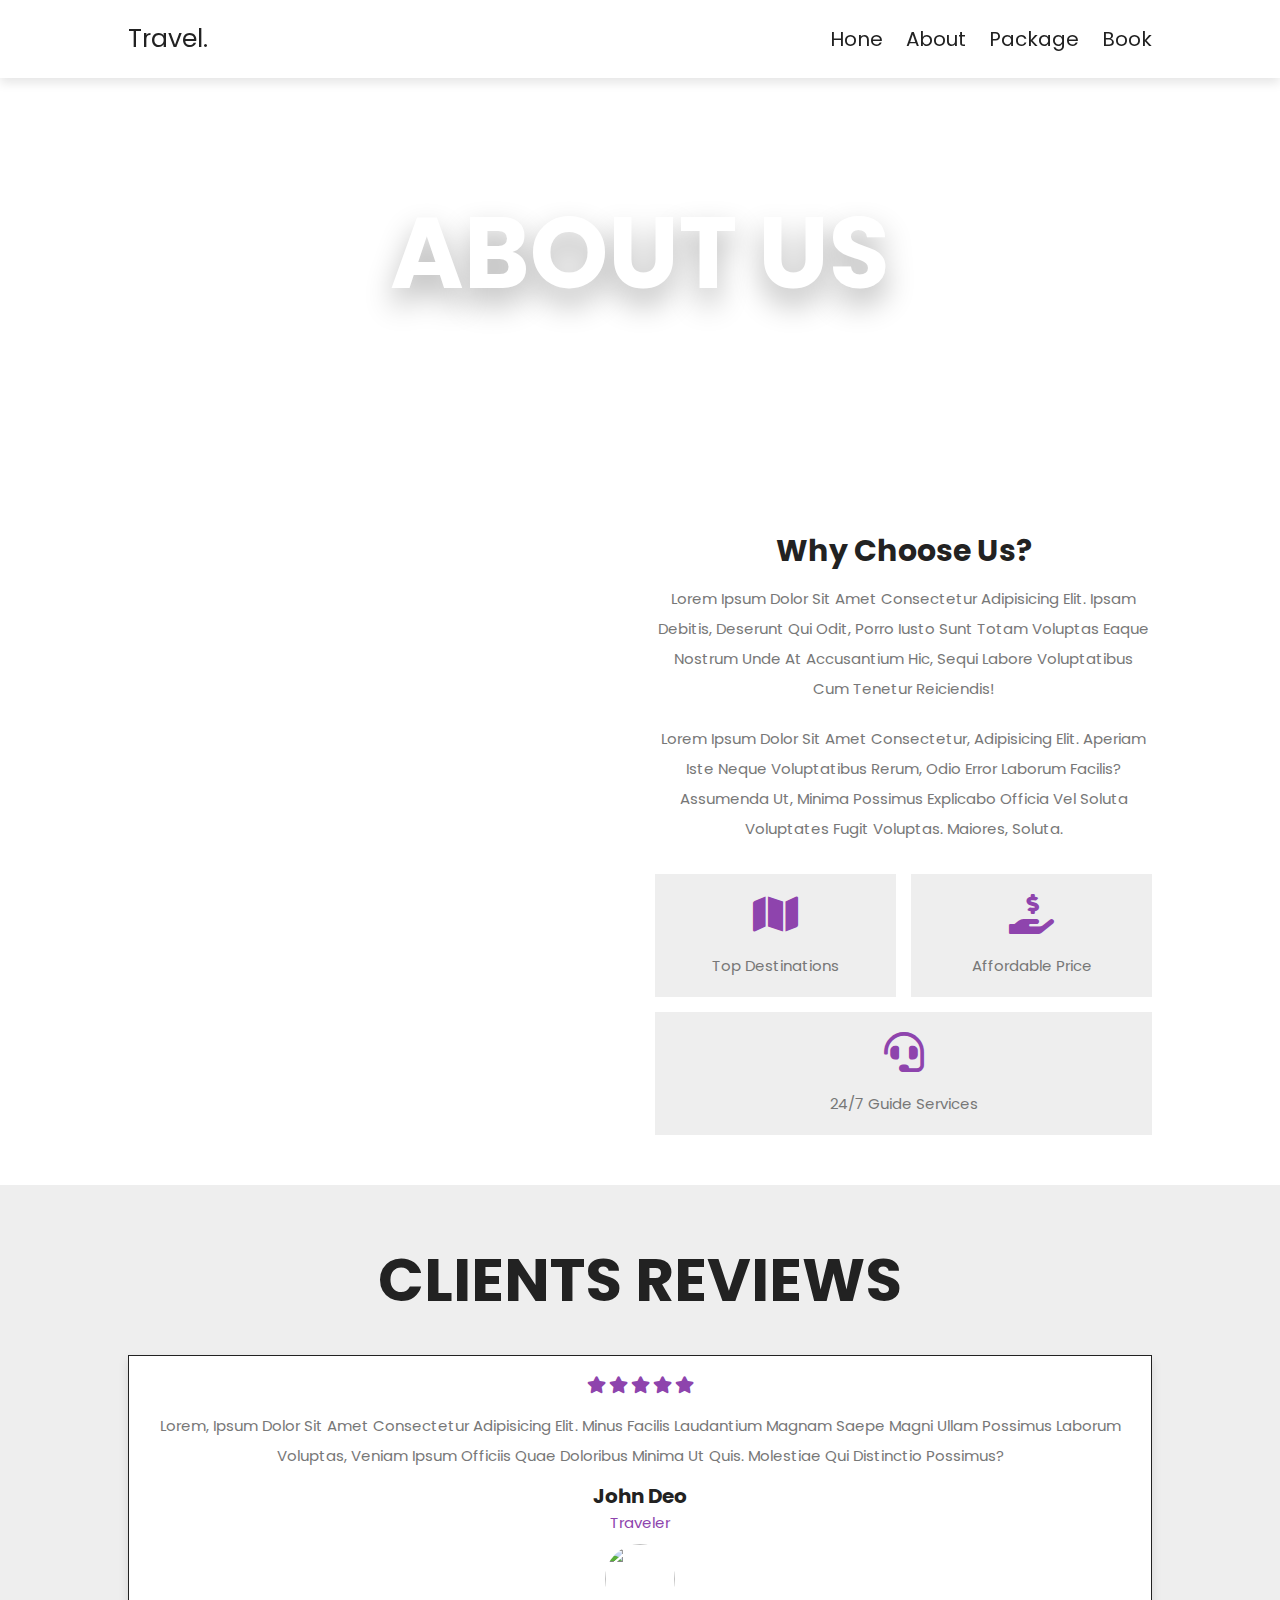
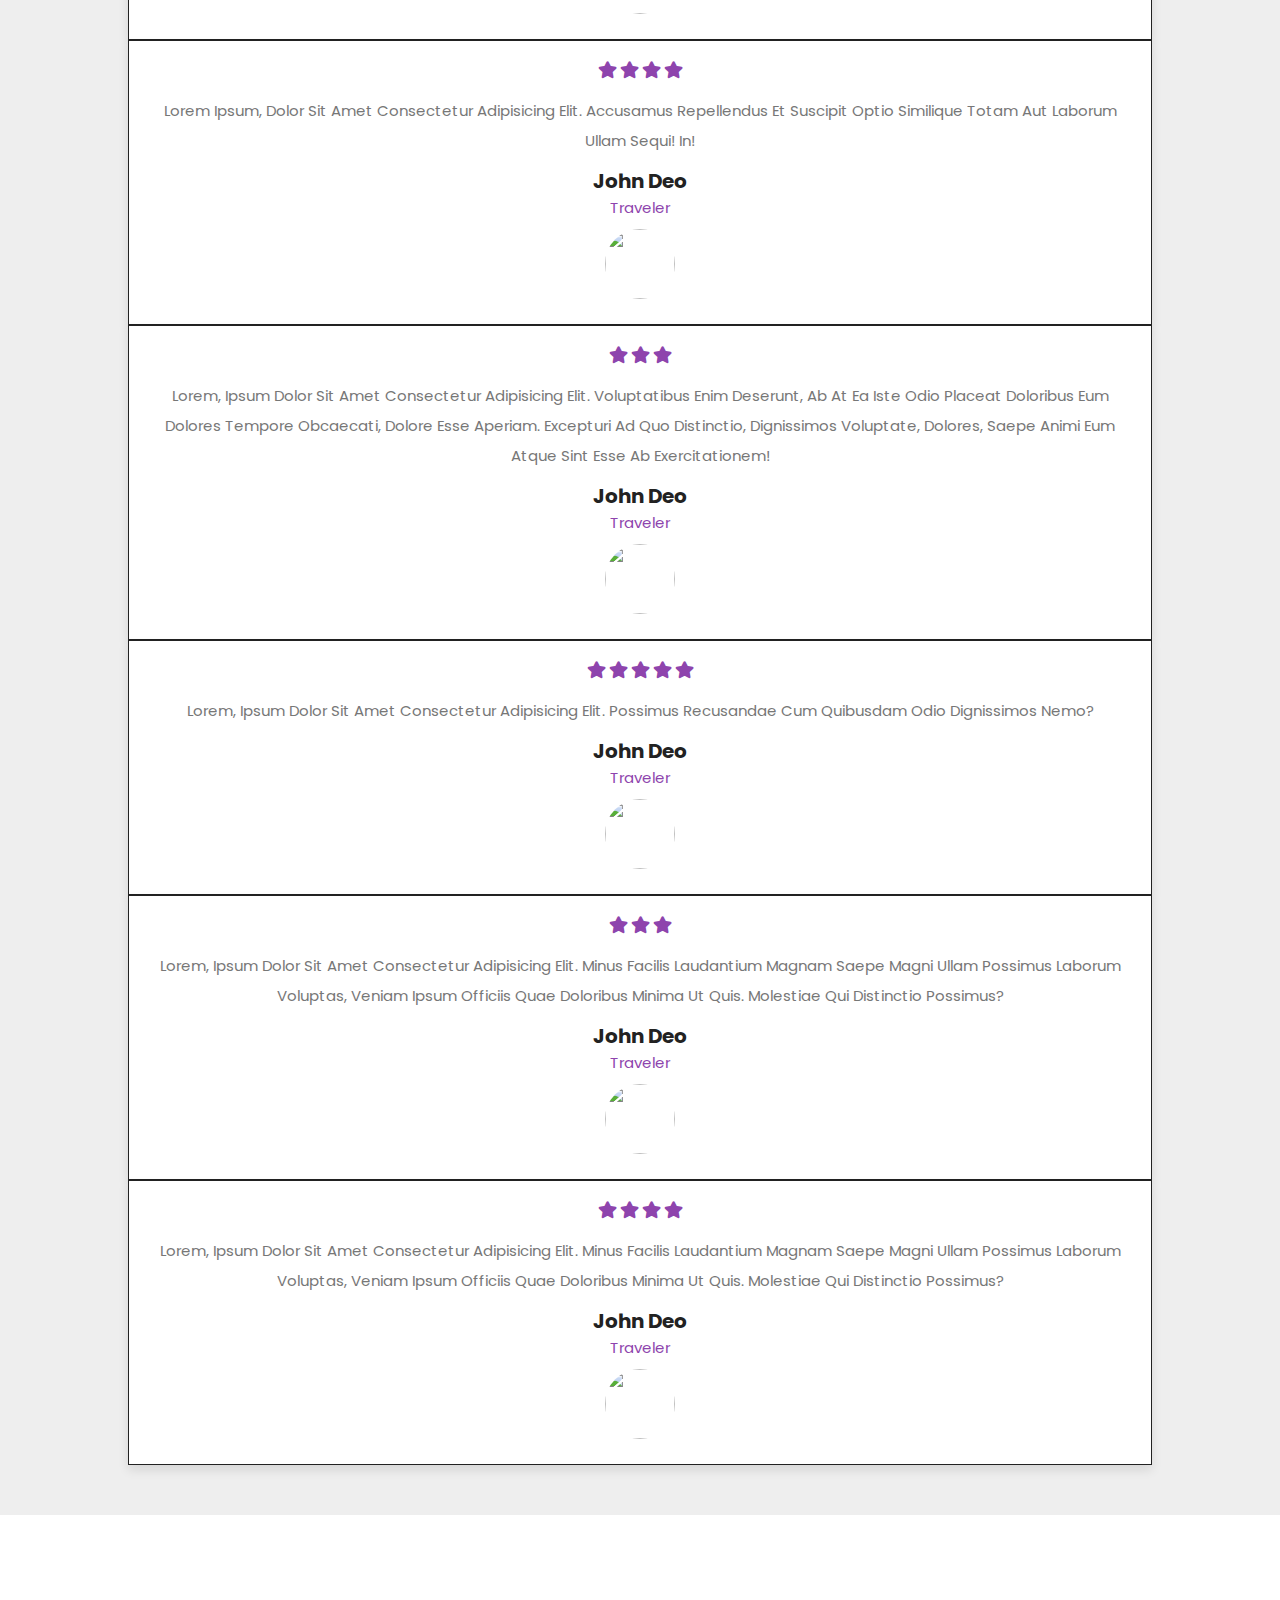
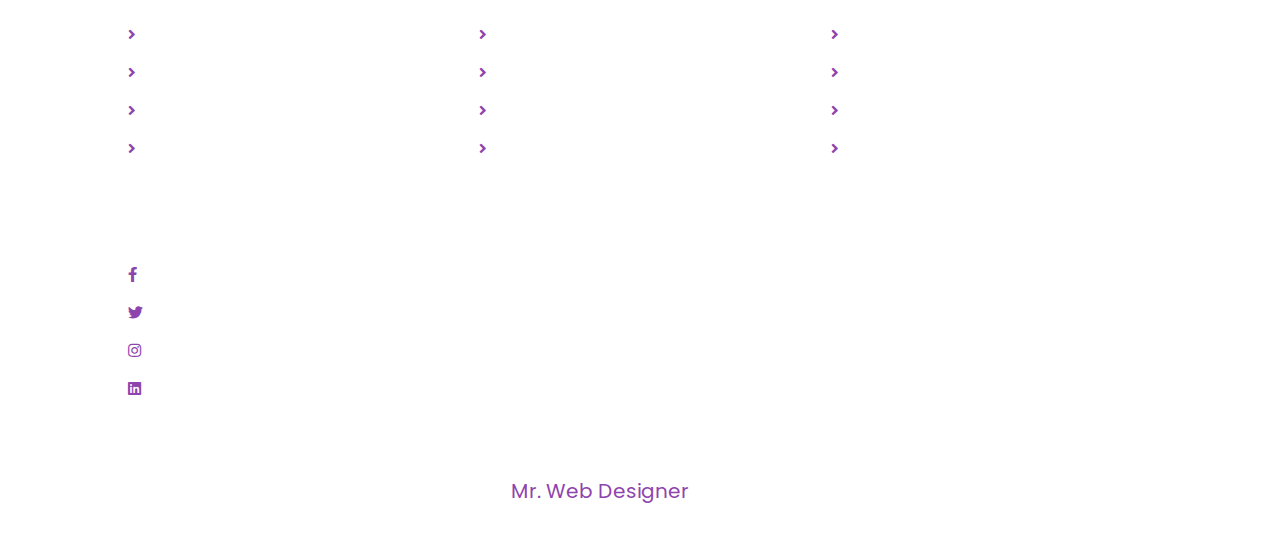
==== about.html @ 7c65dfc4 "final" ====
<!DOCTYPE html>
<html lang="en">
<head>
    <meta charset="UTF-8">
    <meta http-equiv="X-UA-Compatible" content="IE=edge">
    <meta name="viewport" content="width=device-width, initial-scale=1.0">
    <title>about</title>
    <!-- swiper css link  -->
    <link rel="stylesheet" href="https://unpkg.com/swiper@7/swiper-bundle.min.css" />

    <!-- font awesome cdn link  -->
    <link rel="stylesheet" href="https://cdnjs.cloudflare.com/ajax/libs/font-awesome/5.15.4/css/all.min.css">

    <!-- custom css file link  -->
    <link rel="stylesheet" href="css/style.css">
</head>
<body>
    

<!-- header section starts -->

<section class="header">

    <a href="home.html" class="logo">Travel.</a>

    <nav class="navbar">
        <a href="hone.html">hone</a>
        <a href="about.html">about</a>
        <a href="package.html">package</a>
        <a href="book.html">book</a>
    </nav>

    <div id="menu-btn" class="fas fa-bars">

    </div>
</section>

<div class="heading" style="background:url(images/header-bg-1.png) no-repeat;">
    <h1>about us</h1>
</div>
<!-- header section ends -->


<!-- about section starts -->

<section class="about">
    <div class="image">
        <img src="images/about-img.jpg" alt="">
    </div>

    <div class="content">
        <h3>Why choose us?</h3>
        <p>Lorem ipsum dolor sit amet consectetur adipisicing elit. Ipsam debitis, deserunt qui odit, porro iusto sunt totam voluptas eaque nostrum unde at accusantium hic, sequi labore voluptatibus cum tenetur reiciendis!</p>
        <p>Lorem ipsum dolor sit amet consectetur, adipisicing elit. Aperiam iste neque voluptatibus rerum, odio error laborum facilis? Assumenda ut, minima possimus explicabo officia vel soluta voluptates fugit voluptas. Maiores, soluta.</p>
        <div class="icons-container">
            <div class="icons">
                <i class="fas fa-map"></i>
                <span>top destinations</span>
            </div>
            <div class="icons">
                <i class="fas fa-hand-holding-usd"></i>
                <span>affordable price</span>
            </div>
            <div class="icons">
                <i class="fas fa-headset"></i>
                <span>24/7 guide services</span>
            </div>
        </div>
    </div>
</section>

<!-- about section ends -->


<!-- reviews section starts -->

<section class="reviews">

<h1 class="heading-title"> clients reviews </h1>

<div class="swiper reviews-slider">

    <div class="swiper-wrapper">

        <div class="swiper-slide slide">
            <div class="stars">
            <i class="fas fa-star"></i>
            <i class="fas fa-star"></i>
            <i class="fas fa-star"></i>
            <i class="fas fa-star"></i>
            <i class="fas fa-star"></i>
            </div>
            <p>Lorem, ipsum dolor sit amet consectetur adipisicing elit. Minus facilis laudantium magnam saepe magni ullam possimus laborum voluptas, veniam ipsum officiis quae doloribus minima ut quis. Molestiae qui distinctio possimus?</p>
            <h3>john deo</h3>
            <span>traveler</span>
            <img src="images/pic-1.png" alt="">
        </div>

        <div class="swiper-slide slide">
            <div class="stars">
            <i class="fas fa-star"></i>
            <i class="fas fa-star"></i>
            <i class="fas fa-star"></i>
            <i class="fas fa-star"></i>
            </div>
            <p>Lorem ipsum, dolor sit amet consectetur adipisicing elit. Accusamus repellendus et suscipit optio similique totam aut laborum ullam sequi! In!</p>
            <h3>john deo</h3>
            <span>traveler</span>
            <img src="images/pic-2.png" alt="">
        </div>

        <div class="swiper-slide slide">
            <div class="stars">
            <i class="fas fa-star"></i>
            <i class="fas fa-star"></i>
            <i class="fas fa-star"></i>
            </div>
            <p>Lorem, ipsum dolor sit amet consectetur adipisicing elit. Voluptatibus enim deserunt, ab at ea iste odio placeat doloribus eum dolores tempore obcaecati, dolore esse aperiam. Excepturi ad quo distinctio, dignissimos voluptate, dolores, saepe animi eum atque sint esse ab exercitationem!</p>
            <h3>john deo</h3>
            <span>traveler</span>
            <img src="images/pic-3.png" alt="">
        </div>

        <div class="swiper-slide slide">
            <div class="stars">
            <i class="fas fa-star"></i>
            <i class="fas fa-star"></i>
            <i class="fas fa-star"></i>
            <i class="fas fa-star"></i>
            <i class="fas fa-star"></i>
            </div>
            <p>Lorem, ipsum dolor sit amet consectetur adipisicing elit. Possimus recusandae cum quibusdam odio dignissimos nemo?</p>
            <h3>john deo</h3>
            <span>traveler</span>
            <img src="images/pic-4.png" alt="">
        </div>

        <div class="swiper-slide slide">
            <div class="stars">
            <i class="fas fa-star"></i>
            <i class="fas fa-star"></i>
            <i class="fas fa-star"></i>
            </div>
            <p>Lorem, ipsum dolor sit amet consectetur adipisicing elit. Minus facilis laudantium magnam saepe magni ullam possimus laborum voluptas, veniam ipsum officiis quae doloribus minima ut quis. Molestiae qui distinctio possimus?</p>
            <h3>john deo</h3>
            <span>traveler</span>
            <img src="images/pic-5.png" alt="">
        </div>

        <div class="swiper-slide slide">
            <div class="stars">
            <i class="fas fa-star"></i>
            <i class="fas fa-star"></i>
            <i class="fas fa-star"></i>
            <i class="fas fa-star"></i>
            </div>
            <p>Lorem, ipsum dolor sit amet consectetur adipisicing elit. Minus facilis laudantium magnam saepe magni ullam possimus laborum voluptas, veniam ipsum officiis quae doloribus minima ut quis. Molestiae qui distinctio possimus?</p>
            <h3>john deo</h3>
            <span>traveler</span>
            <img src="images/pic-6.png" alt="">
        </div>

    </div>

</div>

</section>

<!-- reviews section ends -->







<!-- footer section starts -->

<section class="footer">
    <div class="box-container">
        <div class="box">
            <h3>quick links</h3>
            <a href="hone.html"> <i class="fas fa-angle-right"></i> hone</a>
            <a href="about.html"> <i class="fas fa-angle-right"></i> about</a>
            <a href="package.html"> <i class="fas fa-angle-right"></i> package</a>
            <a href="book.html"> <i class="fas fa-angle-right"></i> book</a>
        </div>

        <div class="box">
            <h3>quick links</h3>
            <a href="#"><i class="fas fa-angle-right"></i>ask questions</a>
            <a href="#"><i class="fas fa-angle-right"></i>about us</a>
            <a href="#"><i class="fas fa-angle-right"></i>privacy policy</a>
            <a href="#"><i class="fas fa-angle-right"></i>terms of use</a>
        </div>

        <div class="box">
            <h3>contact info</h3>
            <a href="#"><i class="fas fa-angle-right"></i> +123-456-7890 </a>
            <a href="#"><i class="fas fa-angle-right"></i> +111-222-3333 </a>
            <a href="#"><i class="fas fa-angle-right"></i> shaikhanas@gmail.com </a>
            <a href="#"><i class="fas fa-angle-right"></i>mumbai, india - 400104 </a>
        </div>

        <div class="box">
            <h3>follow us</h3>
            <a href="#"> <i class="fab fa-facebook-f"></i> facebook </a>
            <a href="#"> <i class="fab fa-twitter"></i> twitter </a>
            <a href="#"> <i class="fab fa-instagram"></i> instagram </a>
            <a href="#"> <i class="fab fa-linkedin"></i> linkedin </a>
        </div>
    </div>

    <div class="credit"> created by <span>mr. web designer</span> | all right reserved!</div>
</section>

<!-- footer section starts -->





    <!-- swiper js link  -->
    <script src="https://unpkg.com/swiper@7/swiper-bundle.min.js"></script>

    <!-- custom js file link  -->
    <script src="js/script.js"></script>
</body>
</html>
---- css/style.css ----
@import url('https://fonts.googleapis.com/css2?family=Poppins:wght@100;200;300;400;500;600&display=swap');

:root{
    --main-color:#8e44ad;
    --black:#222;
    --white:#fff;
    --light-black:#777;
    --light-white:#fff9;
    --dark-bg:rgba(0,0,0,.7);
    --light-bg:#eee;
    --border:.1rem solid var(--black);
    --box-shadow:0 .5rem 1rem rgba(0,0,0,.1);
    --text-shadow:0 1.5rem 3rem rgba(0,0,0,.3);
}

* {
    font-family: 'Poppins', sans-serif;
    margin: 0;
    padding: 0;
    box-sizing: border-box;
    outline: none;
    border: none;
    text-decoration: none;
    text-transform: capitalize;
}

html {
    font-size: 62.5%;
    overflow-x: hidden;
}

html::-webkit-scrollbar {
    width: 1rem;
}

html::-webkit-scrollbar-track {
    background-color: var(--white);
}

html::-webkit-scrollbar-thumb {
    background-color: var(--main-color);
}

section {
    padding: 5rem 10%;
}

.heading-title {
    text-align: center;
    margin-bottom: 3rem;
    font-size: 6rem;
    text-transform: uppercase;
    color: var(--black);
}

.btn {
    display: inline-block;
    background: var(--black);
    margin-top: 1rem;
    color: var(--white);
    font-size: 1.7rem;
    padding: 1rem 3rem;
    cursor: pointer;
}

.btn:hover {
    background: var(--main-color);
}


/* home pages */

/* header */

.header {
    position: sticky;
    top: 0; left: 0; right: 0;
    z-index: 1000;
    background-color: var(--white);
    display: flex;
    padding-top: 2rem;
    padding-bottom: 2rem;
    box-shadow: var(--box-shadow);
    align-items: center;
    justify-content: space-between;
}

.header .logo {
    font-size: 2.5rem;
    color: var(--black);
}

.header .navbar a {
    font-size: 2rem;
    margin-left: 2rem;
    color: var(--black);
}

.header .navbar a:hover {
    color: var(--main-color);
}

#menu-btn {
    font-size: 2.5rem;
    cursor: pointer;
    color: var(--black);
    display: none;
}


/* header */



/* home */

.home {
    padding: 0;
}

.home .slide {
    text-align: center;
    padding: 2rem;
    display: flex;
    align-items: center;
    justify-content: center;
    background-size: cover !important;
    background-position: center !important;
    min-height: 60rem;
}

.home .slide .content {
    width: 85rem;
    display: none;
}

.home .swiper-slide-active .content {
    display: inline-block;
}

@keyframes fadeIn {
    0% {
        transform: scale(0);
        opacity: 0;
    }
}

.home .slide .content span {
    display: block;
    font-size: 2.2rem;
    color: var(--light-white);
    padding-bottom: 1rem;
    animation: fadeIn .2s linear backwards .2s;
}

.home .slide .content h3 {
    font-size: 6vw;
    color: var(--white);
    text-transform: uppercase;
    line-height: 1;
    text-shadow: var(--text-shadow);
    padding: 1rem 0;
    animation: fadeIn .2s linear backwards .4s;
}

.home .slide .content .btn {
    animation: fadeIn .2s linear backwards .6s;
}

.home .swiper-button-next,
.home .swiper-button-prev {
    top: inherit;
    left: inherit;
    bottom: 0;
    right: 0;
    height: 7rem;
    width: 7rem;
    background: var(--white);
    color: var(--black);
}

.home .swiper-button-next,
.home .swiper-button-prev {
    background: var(--main-color);
    color: var(--white);
}

.home .swiper-button-next::after,
.home .swiper-button-prev::after {
    font-size: 2rem;
}

.home .swiper-button-prev {
    right: 7rem;
}
/* home */



/* services */

.services .box-container {
    display: grid;
    grid-template-columns: repeat(auto-fit, minmax(16rem, 1fr));
    gap: 1.5rem;
}

.services .box-container .box {
    padding: 3rem 2rem;
    text-align: center;
    background: var(--main-color);
    cursor: pointer;
}

.services .box-container .box:hover {
    background: var(--black);
}

.services .box-container .box img {
    height: 7rem;
}

.services .box-container .box h3 {
    color: var(--white);
    font-size: 1.7rem;
    padding-top: 1rem;
}
/* services */



/* home about */

.home-about {
    display: flex;
    align-items: center;
    flex-wrap: wrap;
}

.home-about .image {
    flex: 1 1 41rem;
}

.home-about .image img {
    width: 100%;
}

.home-about .content {
    flex: 1 1 41rem;
    padding: 3rem;
    background: var(--light-bg);
}

.home-about .content h3 {
    font-size: 3rem;
    color: var(--black);
}

.home-about .content p {
    font-size: 1.5rem;
    padding: 1rem 0;
    line-height: 2;
    color: var(--black);
}

/* home about */



/* home packages */

.home-packages {
    background: var(--light-bg);
}

.home-packages .box-container {
    display: grid;
    grid-template-columns: repeat(auto-fit, minmax(30rem, 1fr));
    gap: 2rem;
}

.home-packages .box-container .box {
    border: var(--border);
    box-shadow: var(--box-shadow);
    background: var(--white);
}

.home-packages .box-container .box .image {
    height: 25rem;
    overflow: hidden;
}

.home-packages .box-container .box .image img {
    height: 100%;
    width: 100%;
    object-fit: cover;
    transition: .2s linear;
}

.home-packages .box-container .box .content {
    padding: 2rem;
    text-align: center;
}

.home-packages .box-container .box .content h3 {
    font-size: 2.5rem;
    color: var(--black);
}

.home-packages .box-container .box .content p {
    font-size: 1.5rem;
    color: var(--light-black);
    line-height: 2;
    padding: 1rem 0;
}

.home-packages .load-more {
    text-align: center;
    margin-top: 2rem;
}
/* home packages */




/* home offer */

.home-offer {
    text-align: center;
}

.home-offer .content {
    max-width: 70rem;
    margin: 0 auto;
}

.home-offer .content h3 {
    font-size: 3.5rem;
    text-transform: uppercase;
    color: var(--black);
}

.home-offer .content p {
    font-size: 1.5rem;
    color: var(--light-black);
    line-height: 2;
    padding: 1rem 0;
}




/* home offer */





/* footer */

.footer {
    background: url(../images/footer-bg.jpg) no-repeat;
    background-size: cover;
    background-position: center;
}

.footer .box-container {
    display: grid;
    grid-template-columns: repeat(auto-fit, minmax(25rem, 1fr));
    gap: 3rem;
}

.footer .box-container .box h3 {
    color: var(--white);
    font-size: 2.5rem;
    padding-bottom: 2rem;
}

.footer .box-container .box a {
    color: var(--light-white);
    font-size: 1.5rem;
    padding-bottom: 1.5rem;
    display: block;
}

.footer .box-container .box a i {
    color: var(--main-color);
    padding-right: .5rem;
    transition: .2s linear;
}

.footer .box-container .box a:hover i {
    padding-right: 2rem;
}

.footer .credit {
    text-align: center;
    padding-top: 3rem;
    margin-top: 3rem;
    border-top: .1rem solid var(--light-white);
    font-size: 2rem;
    color: var(--white);
}

.footer .credit span {
    color: var(--main-color);
}
/* footer */

/* home pages */





/* about pages */

.heading {
    background-size: cover !important;
    background-position: center !important;
    padding-top: 10rem;
    padding-bottom: 15rem;
    display: flex;
    align-items: center;
    justify-content: center;
}

.heading h1 {
    font-size: 10rem;
    text-transform: uppercase;
    color: var(--white);
    text-shadow: var(--text-shadow);
}

.about {
    display: flex;
    align-items: center;
    flex-wrap: wrap;
    gap: 3rem;
}

.about .image {
    flex: 1 1 41rem;
}

.about .image img {
    width: 100%;
}

.about .content {
    flex: 1 1 41rem;
    text-align: center;
}

.about .content h3 {
    font-size: 3rem;
    color: var(--black);
}

.about .content p {
    font-size: 1.5rem;
    color: var(--light-black);
    line-height: 2;
    padding: 1rem 0;
}

.about .content .icons-container {
    margin-top: 2rem;
    display: flex;
    flex-wrap: wrap;
    gap: 1.5rem;
    align-items: flex-end;
}

.about .content .icons-container .icons {
    background: var(--light-bg);
    padding: 2rem;
    flex: 1 1 16rem;
}

.about .content .icons-container .icons i {
    font-size: 4rem;
    margin-bottom: 2rem;
    color: var(--main-color);
}

.about .content .icons-container .icons span {
    font-size: 1.5rem;
    color: var(--light-black);
    display: block;
}

/* reviews */
.reviews {
    background: var(--light-bg);
}

.reviews .slide {
    padding: 2rem;
    border: var(--border);
    background: var(--white);
    text-align: center;
    box-shadow: var(--box-shadow);
    user-select: none;
}

.reviews .slide .stars {
    padding-bottom: .5rem;
}

.reviews .slide .stars i {
    font-size: 1.7rem;
    color: var(--main-color);
}

.reviews .slide p {
    font-size: 1.5rem;
    color: var(--light-black);
    line-height: 2;
    padding: 1rem 0;
}

.reviews .slide h3 {
    font-size: 2rem;
    color: var(--black);
}

.reviews .slide span {
    font-size: 1.5rem;
    color: var(--main-color);
    display: block;
}

.reviews .slide img {
    height: 7rem;
    width: 7rem;
    border-radius: 50%;
    margin-top: 1rem;
}
/* reviews */

/* about pages */


/* package pages */

.packages .box-container{
display: grid;
grid-template-columns: repeat(auto-fit, minmax(30rem, 1fr));
gap: 2rem;
}

.packages .box-container .box{
border:var(--border);
box-shadow: var(--box-shadow);
background: var(--white);
display: none;
}

.packages .box-container .box:nth-child(1),
.packages .box-container .box:nth-child(2),
.packages .box-container .box:nth-child(3),
.packages .box-container .box:nth-child(4),
.packages .box-container .box:nth-child(5),
.packages .box-container .box:nth-child(6){
display: inline-block;
}

.packages .box-container .box:hover .image img{
transform: scale(1.1);
}

.packages .box-container .box .image{
height: 25rem;
overflow: hidden;
}

.packages .box-container .box .image img{
height: 100%;
width: 100%;
object-fit: cover;
transition: .2s linear;
}

.packages .box-container .box .content{
padding:2rem;
text-align: center !important;
}

.packages .box-container .box .content h3{
font-size: 2.5rem;
color:var(--black);
}

.packages .box-container .box .content p{
font-size: 1.5rem;
color:var(--light-black);
line-height: 2;
padding:1rem 0;
}

.packages .load-more{
text-align: center;
margin-top: 2rem;
}




/* package pages */




/* book pages */
.packages .load-more {
    text-align: center;
    margin-top: 2rem;
}

.booking .book-form {
    padding: 2rem;
    background: var(--light-bg);
}

.booking .book-form .flex {
    display: flex;
    flex-wrap: wrap;
    gap: 2rem;
}

.booking .book-form .flex .inputBox {
    flex: 1 1 41rem;
}

.booking .book-form .flex .inputBox input {
    width: 100%;
    padding: 1.2rem 1.4rem;
    font-size: 1.6rem;
    color: var(--light-black);
    text-transform: none;
    margin-top: 1.5rem;
    border: var(--border);
}

.booking .book-form .flex .inputBox input:focus{
    background: var(--black);
    color:var(--white);
}

.booking .book-form .flex .inputBox input:focus::placeholder{
color:var(--light-white);
}

.booking .book-form .flex .inputBox span{
font-size: 1.5rem;
color:var(--light-black);
}

.booking .book-form .btn{
margin-top: 2rem;
}

/* book pages */



/* media queries */

@media (max-width: 1200px) {
    section {
        padding: 3rem 5%;
    }
}

@media (max-width: 991px) {
    html {
        font-size: 55%;
    }

    section {
        padding: 3rem 2rem;
    }

    .home .slide .content h3 {
        font-size: 10vw;
    }
}

@media (max-width: 768px) {
    
    .heading h1{
        font-size: 4rem;
    }

    #menu-btn {
        display: inline-block;
        transition: .2s linear;
    }

    #menu-btn.fa-times {
        transform: rotate(180deg);
    }

    .header .navbar {
        position: absolute;
        top: 99%; left: 0; right: 0;
        background-color: var(--white);
        border-top: var(--border);
        padding: 2rem;
        transition: .2s linear;
        clip-path: polygon(0 0, 100% 0, 100% 0, 0 0);
    }

    .header .navbar.active {
        clip-path: polygon(0 0, 100% 0, 100% 100%, 0 100%);
    }

    .header .navbar a {
        display: block;
        margin: 2rem;
        text-align: center;
    }
}

@media (max-width: 450px) {
    html {
        font-size: 50%;
    }

    .heading-title {
        font-size: 3.5rem;
    }
}
/* media queries */
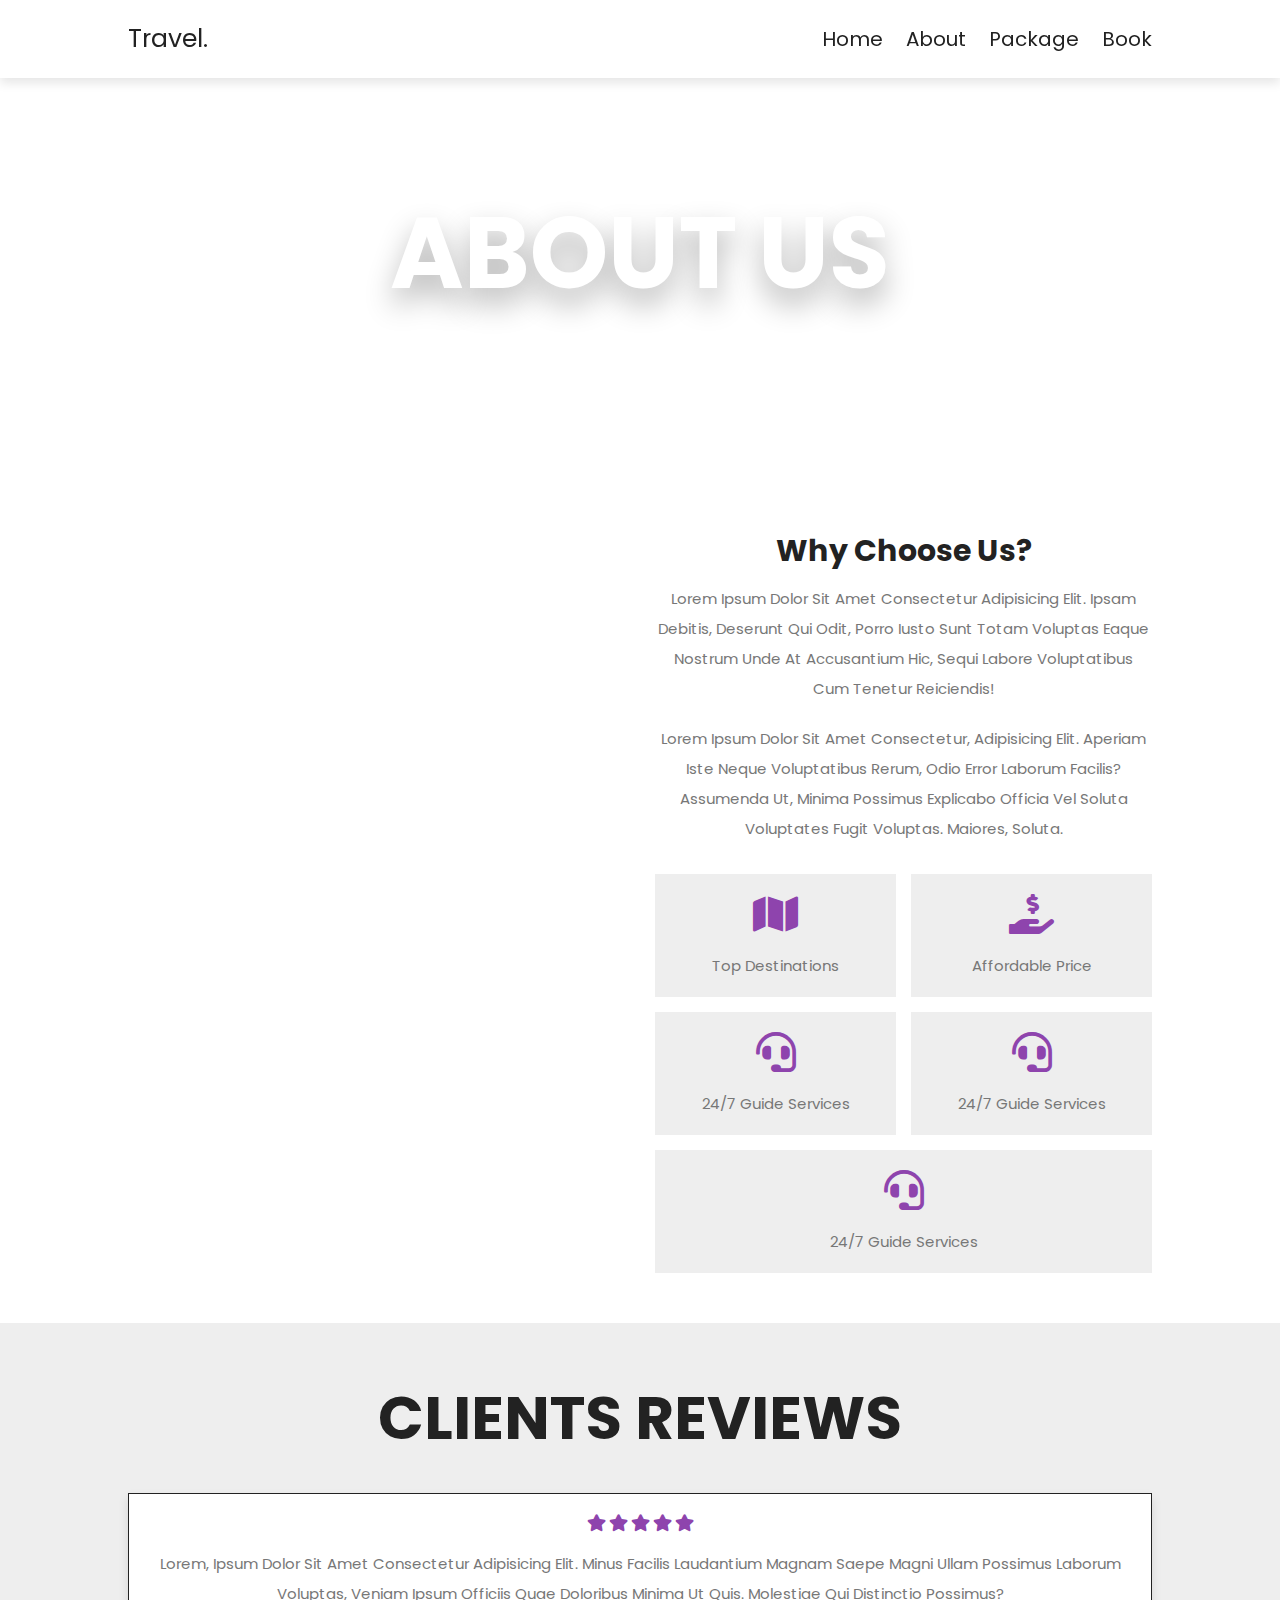
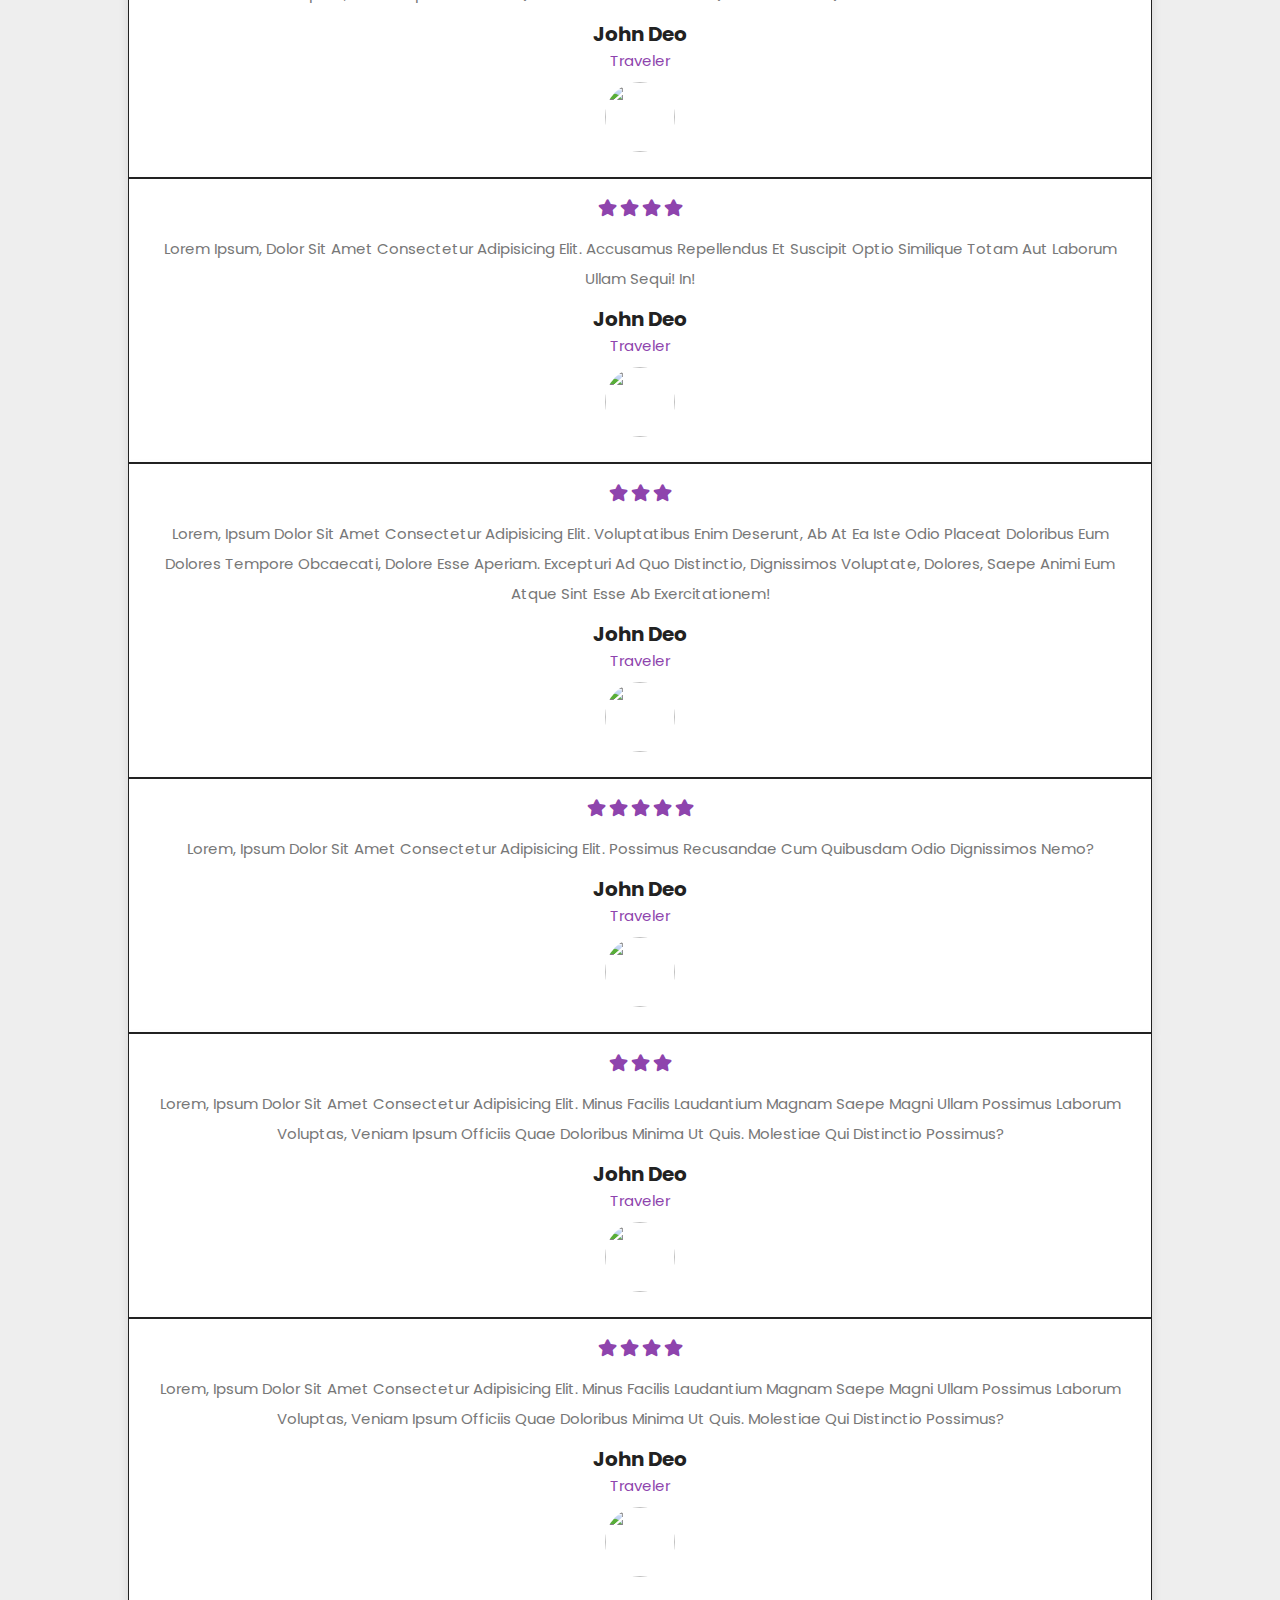
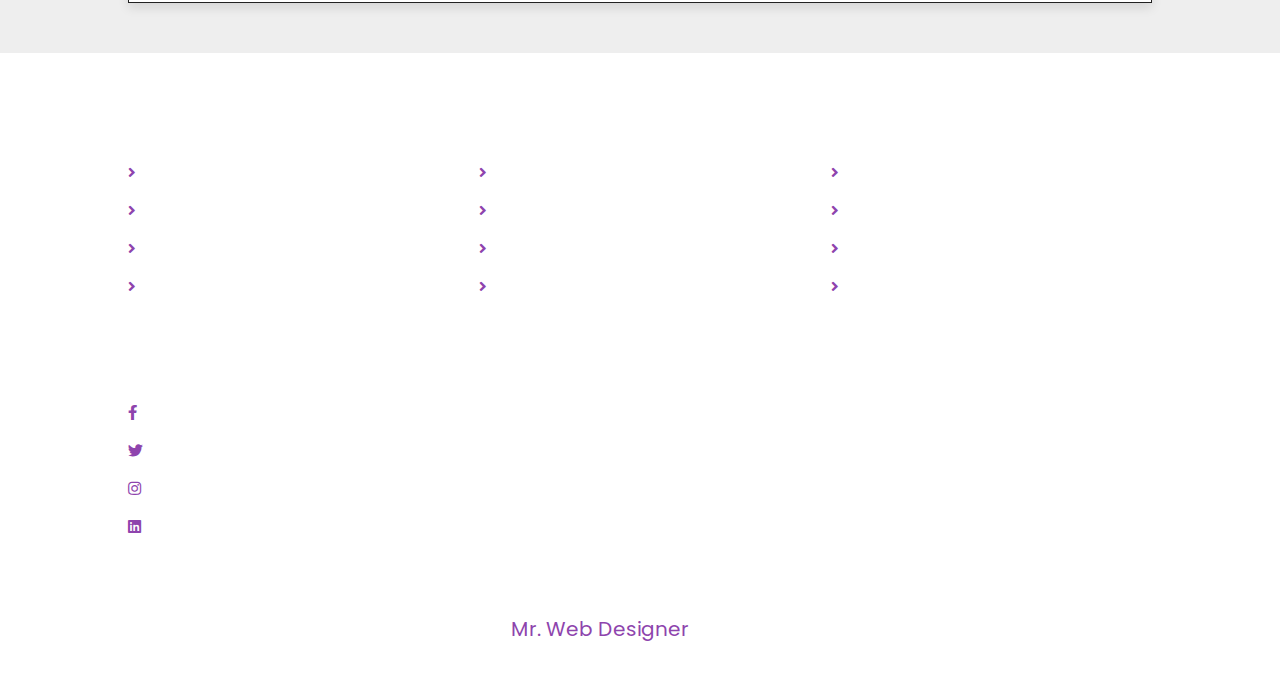
==== commit c0ec5d57: "done" ====
--- a/about.html
+++ b/about.html
@@ -21,11 +21,11 @@
 
 <section class="header">
 
-    <a href="home.html" class="logo">Travel.</a>
+    <a href="index.html" class="logo">Travel.</a>
 
     <nav class="navbar">
-        <a href="hone.html">hone</a>
-        <a href="about.html">about</a>
+        <a href="index.html">home</a>
+        <a href="about.html" class="active">about</a>
         <a href="package.html">package</a>
         <a href="book.html">book</a>
     </nav>
@@ -65,6 +65,14 @@
                 <i class="fas fa-headset"></i>
                 <span>24/7 guide services</span>
             </div>
+            <div class="icons">
+                <i class="fas fa-headset"></i>
+                <span>24/7 guide services</span>
+            </div>
+            <div class="icons">
+                <i class="fas fa-headset"></i>
+                <span>24/7 guide services</span>
+            </div>
         </div>
     </div>
 </section>
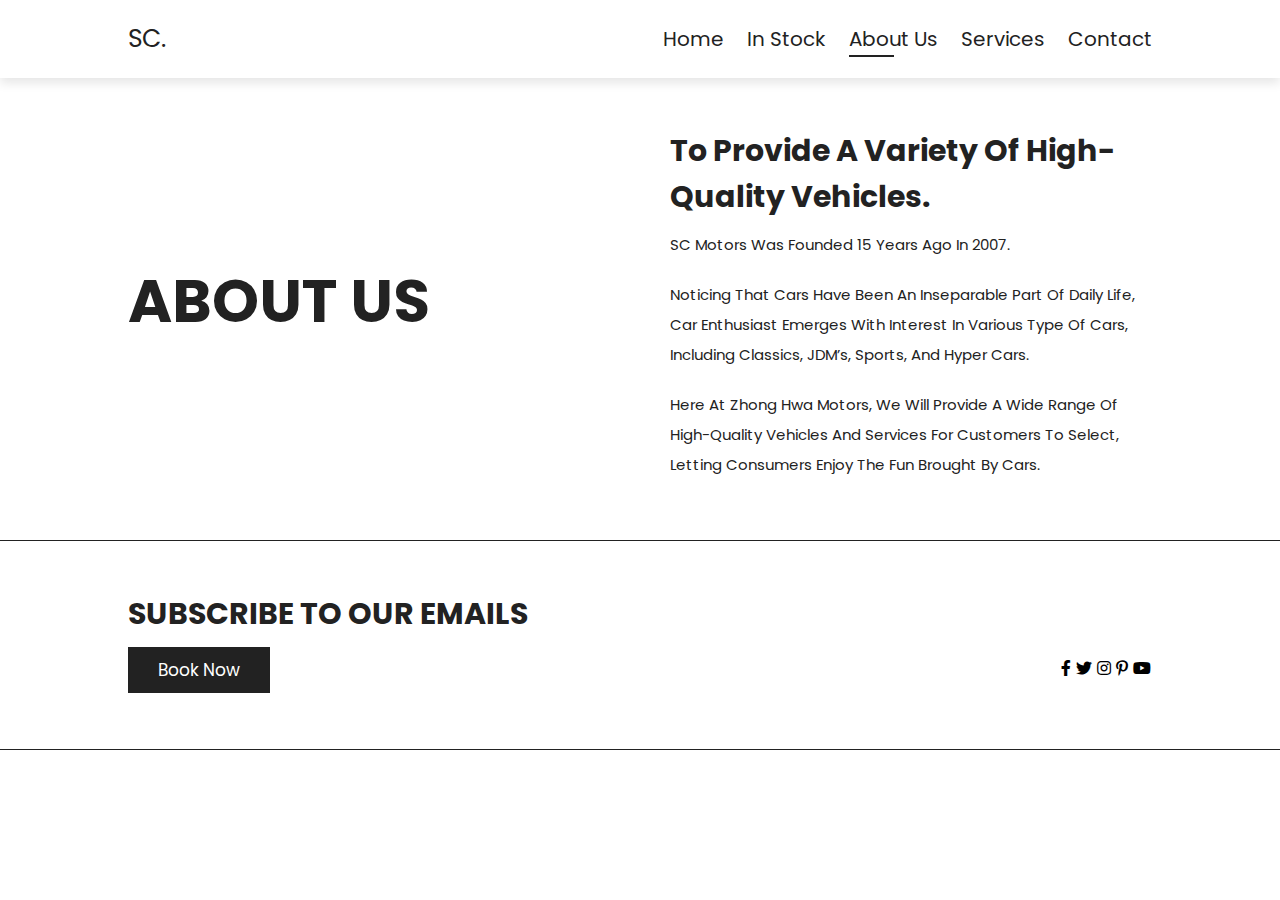
==== commit 86edb0a7: "4.0v" ====
--- a/about.html
+++ b/about.html
@@ -4,7 +4,7 @@
     <meta charset="UTF-8">
     <meta http-equiv="X-UA-Compatible" content="IE=edge">
     <meta name="viewport" content="width=device-width, initial-scale=1.0">
-    <title>about</title>
+    <title>About Us</title>
     <!-- swiper css link  -->
     <link rel="stylesheet" href="https://unpkg.com/swiper@7/swiper-bundle.min.css" />
 
@@ -21,13 +21,14 @@
 
 <section class="header">
 
-    <a href="index.html" class="logo">Travel.</a>
+    <a href="index.html" class="logo">SC.</a>
 
     <nav class="navbar">
-        <a href="index.html">home</a>
-        <a href="about.html" class="active">about</a>
-        <a href="package.html">package</a>
-        <a href="book.html">book</a>
+        <a href="index.html">Home</a>
+        <a href="stock.html">In Stock</a>
+        <a href="about.html" class="active">About Us</a>
+        <a href="services.html">services</a>
+        <a href="contact.html">Contact</a>
     </nav>
 
     <div id="menu-btn" class="fas fa-bars">
@@ -35,197 +36,62 @@
     </div>
 </section>
 
-<div class="heading" style="background:url(images/header-bg-1.png) no-repeat;">
-    <h1>about us</h1>
-</div>
+
 <!-- header section ends -->
 
+<!-- home about section starts -->
 
-<!-- about section starts -->
-
-<section class="about">
+<section class="home-about">
     <div class="image">
-        <img src="images/about-img.jpg" alt="">
+        <div class="about-title">
+            <h2>About Us</h2>
+        </div>
+        <img src="images/index9.webp" alt="">
     </div>
 
     <div class="content">
-        <h3>Why choose us?</h3>
-        <p>Lorem ipsum dolor sit amet consectetur adipisicing elit. Ipsam debitis, deserunt qui odit, porro iusto sunt totam voluptas eaque nostrum unde at accusantium hic, sequi labore voluptatibus cum tenetur reiciendis!</p>
-        <p>Lorem ipsum dolor sit amet consectetur, adipisicing elit. Aperiam iste neque voluptatibus rerum, odio error laborum facilis? Assumenda ut, minima possimus explicabo officia vel soluta voluptates fugit voluptas. Maiores, soluta.</p>
-        <div class="icons-container">
-            <div class="icons">
-                <i class="fas fa-map"></i>
-                <span>top destinations</span>
-            </div>
-            <div class="icons">
-                <i class="fas fa-hand-holding-usd"></i>
-                <span>affordable price</span>
-            </div>
-            <div class="icons">
-                <i class="fas fa-headset"></i>
-                <span>24/7 guide services</span>
-            </div>
-            <div class="icons">
-                <i class="fas fa-headset"></i>
-                <span>24/7 guide services</span>
-            </div>
-            <div class="icons">
-                <i class="fas fa-headset"></i>
-                <span>24/7 guide services</span>
-            </div>
+        <h3>To Provide A Variety Of High-Quality Vehicles.</h3>
+        <p>
+            SC Motors was founded 15 years ago in 2007.        
+        </p>
+        <p>
+            Noticing that cars have been an inseparable part of daily life, car enthusiast emerges with interest in various type of cars, including classics, JDM’s, sports, and hyper cars.         
+        </p>
+        <p>
+            Here at Zhong Hwa Motors, we will provide a wide range of high-quality vehicles and services for customers to select, letting consumers enjoy the fun brought by cars.         
+        </p>
+    </div>
+</section>
+
+<!-- home about section ends -->
+
+<!-- contact start -->
+<section class="contact">
+    <div class="about-title">
+        <h3 >Subscribe to our emails</h3>
+    </div>
+    <div class="contact-details">
+        <div class="book">
+            <a class="btn" href="contact.html">Book Now</a>
+        </div>
+        <div class="media">
+            <i class="fab fa-facebook-f"></i>
+            <i class="fab fa-twitter"></i>
+            <i class="fab fa-instagram"></i>
+            <i class="fab fa-pinterest-p"></i>
+            <i class="fab fa-youtube"></i>
         </div>
     </div>
 </section>
-
-<!-- about section ends -->
+<!-- contact ends -->
 
 
-<!-- reviews section starts -->
-
-<section class="reviews">
-
-<h1 class="heading-title"> clients reviews </h1>
-
-<div class="swiper reviews-slider">
-
-    <div class="swiper-wrapper">
-
-        <div class="swiper-slide slide">
-            <div class="stars">
-            <i class="fas fa-star"></i>
-            <i class="fas fa-star"></i>
-            <i class="fas fa-star"></i>
-            <i class="fas fa-star"></i>
-            <i class="fas fa-star"></i>
-            </div>
-            <p>Lorem, ipsum dolor sit amet consectetur adipisicing elit. Minus facilis laudantium magnam saepe magni ullam possimus laborum voluptas, veniam ipsum officiis quae doloribus minima ut quis. Molestiae qui distinctio possimus?</p>
-            <h3>john deo</h3>
-            <span>traveler</span>
-            <img src="images/pic-1.png" alt="">
-        </div>
-
-        <div class="swiper-slide slide">
-            <div class="stars">
-            <i class="fas fa-star"></i>
-            <i class="fas fa-star"></i>
-            <i class="fas fa-star"></i>
-            <i class="fas fa-star"></i>
-            </div>
-            <p>Lorem ipsum, dolor sit amet consectetur adipisicing elit. Accusamus repellendus et suscipit optio similique totam aut laborum ullam sequi! In!</p>
-            <h3>john deo</h3>
-            <span>traveler</span>
-            <img src="images/pic-2.png" alt="">
-        </div>
-
-        <div class="swiper-slide slide">
-            <div class="stars">
-            <i class="fas fa-star"></i>
-            <i class="fas fa-star"></i>
-            <i class="fas fa-star"></i>
-            </div>
-            <p>Lorem, ipsum dolor sit amet consectetur adipisicing elit. Voluptatibus enim deserunt, ab at ea iste odio placeat doloribus eum dolores tempore obcaecati, dolore esse aperiam. Excepturi ad quo distinctio, dignissimos voluptate, dolores, saepe animi eum atque sint esse ab exercitationem!</p>
-            <h3>john deo</h3>
-            <span>traveler</span>
-            <img src="images/pic-3.png" alt="">
-        </div>
-
-        <div class="swiper-slide slide">
-            <div class="stars">
-            <i class="fas fa-star"></i>
-            <i class="fas fa-star"></i>
-            <i class="fas fa-star"></i>
-            <i class="fas fa-star"></i>
-            <i class="fas fa-star"></i>
-            </div>
-            <p>Lorem, ipsum dolor sit amet consectetur adipisicing elit. Possimus recusandae cum quibusdam odio dignissimos nemo?</p>
-            <h3>john deo</h3>
-            <span>traveler</span>
-            <img src="images/pic-4.png" alt="">
-        </div>
-
-        <div class="swiper-slide slide">
-            <div class="stars">
-            <i class="fas fa-star"></i>
-            <i class="fas fa-star"></i>
-            <i class="fas fa-star"></i>
-            </div>
-            <p>Lorem, ipsum dolor sit amet consectetur adipisicing elit. Minus facilis laudantium magnam saepe magni ullam possimus laborum voluptas, veniam ipsum officiis quae doloribus minima ut quis. Molestiae qui distinctio possimus?</p>
-            <h3>john deo</h3>
-            <span>traveler</span>
-            <img src="images/pic-5.png" alt="">
-        </div>
-
-        <div class="swiper-slide slide">
-            <div class="stars">
-            <i class="fas fa-star"></i>
-            <i class="fas fa-star"></i>
-            <i class="fas fa-star"></i>
-            <i class="fas fa-star"></i>
-            </div>
-            <p>Lorem, ipsum dolor sit amet consectetur adipisicing elit. Minus facilis laudantium magnam saepe magni ullam possimus laborum voluptas, veniam ipsum officiis quae doloribus minima ut quis. Molestiae qui distinctio possimus?</p>
-            <h3>john deo</h3>
-            <span>traveler</span>
-            <img src="images/pic-6.png" alt="">
-        </div>
-
-    </div>
-
-</div>
-
-</section>
-
-<!-- reviews section ends -->
-
-
-
-
-
-
-
-<!-- footer section starts -->
+<!-- home footer start -->
 
 <section class="footer">
-    <div class="box-container">
-        <div class="box">
-            <h3>quick links</h3>
-            <a href="hone.html"> <i class="fas fa-angle-right"></i> hone</a>
-            <a href="about.html"> <i class="fas fa-angle-right"></i> about</a>
-            <a href="package.html"> <i class="fas fa-angle-right"></i> package</a>
-            <a href="book.html"> <i class="fas fa-angle-right"></i> book</a>
-        </div>
-
-        <div class="box">
-            <h3>quick links</h3>
-            <a href="#"><i class="fas fa-angle-right"></i>ask questions</a>
-            <a href="#"><i class="fas fa-angle-right"></i>about us</a>
-            <a href="#"><i class="fas fa-angle-right"></i>privacy policy</a>
-            <a href="#"><i class="fas fa-angle-right"></i>terms of use</a>
-        </div>
-
-        <div class="box">
-            <h3>contact info</h3>
-            <a href="#"><i class="fas fa-angle-right"></i> +123-456-7890 </a>
-            <a href="#"><i class="fas fa-angle-right"></i> +111-222-3333 </a>
-            <a href="#"><i class="fas fa-angle-right"></i> shaikhanas@gmail.com </a>
-            <a href="#"><i class="fas fa-angle-right"></i>mumbai, india - 400104 </a>
-        </div>
-
-        <div class="box">
-            <h3>follow us</h3>
-            <a href="#"> <i class="fab fa-facebook-f"></i> facebook </a>
-            <a href="#"> <i class="fab fa-twitter"></i> twitter </a>
-            <a href="#"> <i class="fab fa-instagram"></i> instagram </a>
-            <a href="#"> <i class="fab fa-linkedin"></i> linkedin </a>
-        </div>
-    </div>
-
-    <div class="credit"> created by <span>mr. web designer</span> | all right reserved!</div>
+    <div class="statement">© 2022, SC MOTORS Powered by Shopify</div>
 </section>
-
-<!-- footer section starts -->
-
-
-
+<!-- home footer ends -->
 
 
     <!-- swiper js link  -->
--- a/css/style.css
+++ b/css/style.css
@@ -38,7 +38,7 @@
 }
 
 html::-webkit-scrollbar-thumb {
-    background-color: var(--main-color);
+    background-color: var(--black);
 }
 
 section {
@@ -63,9 +63,14 @@
     cursor: pointer;
 }
 
+.thin-section {
+    padding: 5rem 20%;
+}
+
 .btn:hover {
-    background: var(--main-color);
-}
+    background: var(--light-black);
+}
+
 
 
 /* home pages */
@@ -91,13 +96,30 @@
 }
 
 .header .navbar a {
+    position: relative;
     font-size: 2rem;
     margin-left: 2rem;
     color: var(--black);
 }
 
+.header nav a:hover,
+.header nav a.active {
+    color: var(--black);
+}
+
+.header nav a.active::after,
+.header nav a:hover::after {
+    content: "";
+    width: 50%;
+    height: 2px;
+    background: var(--black);
+    position: absolute;
+    bottom: -4px;
+    left: 0;
+}
+
 .header .navbar a:hover {
-    color: var(--main-color);
+    color: var(--black);
 }
 
 #menu-btn {
@@ -181,7 +203,7 @@
 
 .home .swiper-button-next,
 .home .swiper-button-prev {
-    background: var(--main-color);
+    background: var(--black);
     color: var(--white);
 }
 
@@ -247,8 +269,7 @@
 
 .home-about .content {
     flex: 1 1 41rem;
-    padding: 3rem;
-    background: var(--light-bg);
+    padding-left: 3rem;
 }
 
 .home-about .content h3 {
@@ -266,21 +287,51 @@
 /* home about */
 
 
+/* home show */
+.home-show {
+    display: flex;
+    align-items: center;
+    flex-wrap: wrap;
+}
+
+.home-show .image {
+    width: 50%;
+}
+
+.home-show .image img {
+    width: 100%;
+}
+
+.home-show .content {
+    flex: 1 1 50%;
+    padding-left: 2rem;
+}
+
+.home-show .content h3 {
+    font-size: 3rem;
+    color: var(--black);
+}
+
+.home-show .content p {
+    font-size: 1.8rem;
+    padding: 1rem 0;
+    line-height: 2;
+    color: var(--black);
+}
+
+
+/* home show */
+
 
 /* home packages */
-
-.home-packages {
-    background: var(--light-bg);
-}
 
 .home-packages .box-container {
     display: grid;
-    grid-template-columns: repeat(auto-fit, minmax(30rem, 1fr));
-    gap: 2rem;
+    grid-template-columns: repeat(auto-fit, minmax(26rem, 1fr));
+    gap: 3rem;
 }
 
 .home-packages .box-container .box {
-    border: var(--border);
     box-shadow: var(--box-shadow);
     background: var(--white);
 }
@@ -359,52 +410,16 @@
 /* footer */
 
 .footer {
+    width: 100%;
     background: url(../images/footer-bg.jpg) no-repeat;
     background-size: cover;
     background-position: center;
 }
-
-.footer .box-container {
-    display: grid;
-    grid-template-columns: repeat(auto-fit, minmax(25rem, 1fr));
-    gap: 3rem;
-}
-
-.footer .box-container .box h3 {
-    color: var(--white);
-    font-size: 2.5rem;
-    padding-bottom: 2rem;
-}
-
-.footer .box-container .box a {
-    color: var(--light-white);
-    font-size: 1.5rem;
-    padding-bottom: 1.5rem;
-    display: block;
-}
-
-.footer .box-container .box a i {
-    color: var(--main-color);
-    padding-right: .5rem;
-    transition: .2s linear;
-}
-
-.footer .box-container .box a:hover i {
-    padding-right: 2rem;
-}
-
-.footer .credit {
-    text-align: center;
-    padding-top: 3rem;
-    margin-top: 3rem;
-    border-top: .1rem solid var(--light-white);
-    font-size: 2rem;
-    color: var(--white);
-}
-
-.footer .credit span {
-    color: var(--main-color);
-}
+.footer .statement {
+    text-align: center;
+    color: #fff;
+}
+
 /* footer */
 
 /* home pages */
@@ -425,6 +440,7 @@
     justify-content: center;
 }
 
+
 .heading h1 {
     font-size: 10rem;
     text-transform: uppercase;
@@ -432,6 +448,18 @@
     text-shadow: var(--text-shadow);
 }
 
+.about-title h2 {
+    font-size: 6rem;
+    text-transform: uppercase;
+    color: var(--black);
+}
+
+.about-title h3 {
+    font-size: 3rem;
+    text-transform: uppercase;
+    color: var(--black);
+}
+
 .about {
     display: flex;
     align-items: center;
@@ -543,6 +571,63 @@
 
 
 /* package pages */
+
+#stocks .facets-container{
+    display: flex;
+    flex-direction: row;
+    justify-content: space-between;
+    padding-top: 5rem;
+    line-height: 1;
+    
+}
+#stocks .item-box {
+    display: flex;
+    flex-direction: row;
+    flex-wrap: wrap;
+    padding-top: 5rem;
+}
+#stocks .item {
+    flex: 1 1 25%;
+    padding: 1rem 1rem;
+    max-width: 40rem;
+    cursor: pointer;
+}
+
+#stocks .item img {
+    width: 100%;
+    max-height: 30rem;
+}
+#stocks .item-content {
+    box-shadow: var(--box-shadow);
+}
+
+#stocks .item-content h3 {
+    font-size: 1.5rem;
+}
+
+#stocks .item-content h2 {
+    font-size: 1.7rem;
+    font-weight: 500;
+}
+
+#pagination {
+    text-align: center;
+}
+
+#pagination a {
+    text-decoration: none;
+    background-color: var(--black);
+    padding: 15px 20px;
+    border-radius: 4px;
+    color: #fff;
+    font-weight: 600;
+}
+
+#pagination a i {
+    font-size: 16px;
+    font-weight: 600;
+    line-height: 1;
+}
 
 .packages .box-container{
 display: grid;
@@ -611,6 +696,95 @@
 
 
 
+/* products pages */
+
+.products {
+    display: flex;
+    flex-wrap: nowrap;
+    justify-content: space-between;
+}
+
+.products .img-area {
+    flex: 1 1 60%;
+
+}
+.products .img-area .collect {
+    display: flex;
+    flex-direction: row;
+    flex-wrap: wrap;
+}
+.products .img-area img {
+    vertical-align: middle;
+}
+.products .img-area .collect div {
+    width: 50%;
+}
+.products .img-area .collect div img {
+    width: 100%;
+}
+
+
+.products .img-area img {
+    width: 100%;
+}
+
+.products .details {
+    flex: 1 1 40%;
+    min-height: 60rem;
+    padding-left: 5rem;
+    text-align: left;
+
+}
+
+.products .details .content {
+    position: sticky;
+    width: 30rem;
+    top: 10rem;
+    overflow: hidden;
+}
+
+.products .details .content h3 {
+    font-size: 4rem;
+    font-weight: 800;
+    line-height: 1;
+    padding: 1rem 0;
+}
+
+.products .details .content h4 {
+    font-size: 2rem;
+    font-weight: 800;
+    line-height: 1;
+    padding: 1rem 0;
+}
+
+.products .details .content span {
+    font-size: 1.8rem;
+    line-height: 2.2;
+    
+}
+
+.contact {
+    width: 100%;
+    border-top: 0.1rem solid var(--black);
+    border-bottom: 0.1rem solid var(--black);
+}
+
+.contact .contact-details {
+    display: flex;
+    flex-wrap: nowrap;
+    justify-content: space-between;
+}
+
+
+/* products pages */
+
+.contact .contact-details .media i {
+    font-size: 1.6rem;
+    line-height: 1;
+    padding: 2.3rem 0.1rem;
+    text-align: center;
+}
+
 
 /* book pages */
 .packages .load-more {
@@ -620,7 +794,6 @@
 
 .booking .book-form {
     padding: 2rem;
-    background: var(--light-bg);
 }
 
 .booking .book-form .flex {
@@ -630,7 +803,11 @@
 }
 
 .booking .book-form .flex .inputBox {
-    flex: 1 1 41rem;
+    flex: 1 1 35rem;
+}
+.booking .book-form .flex :nth-child(3), 
+.booking .book-form .flex :nth-child(4){
+    flex: 1 1 100%;
 }
 
 .booking .book-form .flex .inputBox input {
@@ -642,6 +819,9 @@
     margin-top: 1.5rem;
     border: var(--border);
 }
+.booking .book-form .flex :nth-child(4) input {
+    padding: 2.2rem 1.4rem;
+}
 
 .booking .book-form .flex .inputBox input:focus{
     background: var(--black);
@@ -665,6 +845,65 @@
 
 
 
+/* services pages */
+
+.our-services .box-container {
+    display: flex;
+    flex-direction: row;
+    justify-content: space-around;
+    flex-wrap: wrap;
+    align-items: stretch;
+}
+
+.our-services .box-container .box {
+    flex: 1 1 23%;
+    max-width: 28rem;
+    margin: 0.5rem;
+    background: var(--white);
+    box-shadow: var(--box-shadow);
+
+}
+
+.our-services .box-container .box .image {
+    height: 25rem;
+    overflow: hidden;
+}
+
+.our-services .box-container .box .image img {
+    height: 100%;
+    width: 100%;
+    object-fit: cover;
+    transition: .2s linear;
+}
+
+.our-services .box-container .box .content {
+    padding: 2rem;
+    text-align: center;
+
+}
+
+.our-services .box-container .box .content h3 {
+    font-size: 2.5rem;
+    color: var(--black);
+}
+
+.our-services .box-container .box .content p {
+    font-size: 1.5rem;
+    color: var(--light-black);
+    line-height: 2;
+    padding: 1rem 0;
+}
+
+.our-services .load-more {
+    text-align: center;
+    margin-top: 2rem;
+}
+
+
+/* services pages */
+
+
+
 /* media queries */
 
 @media (max-width: 1200px) {
@@ -685,10 +924,25 @@
     .home .slide .content h3 {
         font-size: 10vw;
     }
+
+    
 }
 
 @media (max-width: 768px) {
-    
+    html {
+        font-size: 50%;
+    }
+    .header nav a.active::after,
+    .header nav a:hover::after {
+        content: "";
+        width: 0;
+        height: 0px;
+        background: var(--main-color);
+        position: absolute;
+        bottom: -4px;
+        left: 20px;
+    }
+
     .heading h1{
         font-size: 4rem;
     }
@@ -721,9 +975,70 @@
         margin: 2rem;
         text-align: center;
     }
+
+    .home-show .content {
+        padding-left: 0;
+    }
+
+    .home-show .image {
+        width: 100%;
+    }
+
+    .home-packages .box-container {
+        padding: 0 10%;
+        grid-template-columns: repeat(auto-fit, minmax(100%, 1fr));
+        gap: 3rem;
+    }
+
+    .home-packages .box-container .box {
+        min-height: 50rem;
+    }
+
+    .home-packages .box-container .box .image {
+        min-height: 45rem;
+    }
+
+    #stocks .item {
+        flex: 1 1 50%;
+        max-width: none;
+    }
+
+    #stocks .item .item-image img {
+        max-height: none;
+    }
+    
+    .products {
+        display: flex;
+        flex-direction: column;
+    }
+    
+    .products .details {
+        width: 100%;
+        min-height: none;
+        padding-left: none;
+        text-align: left;
+    }
+
+    .products .details .content {
+        position: static;
+        overflow: hidden;
+    }
+
+    .our-services .box-container .box {
+        flex: 1 1 48%;
+        max-width: none;
+        margin: 0.5rem;
+    }
+
+    .our-services .box-container .box .image {
+        height: none;
+        overflow: hidden;
+    }
 }
 
 @media (max-width: 450px) {
+    
+
     html {
         font-size: 50%;
     }
@@ -731,5 +1046,75 @@
     .heading-title {
         font-size: 3.5rem;
     }
+
+    .header nav a.active::before,
+    .header nav a:hover::before {
+        content: "";
+        width: 20%;
+        height: 2px;
+        background: var(--black);
+        position: absolute;
+        bottom: -4px;
+        left: 40%;
+    }
+
+    .header .navbar a:hover {
+        color: var(--black);
+    }
+
+    .home-about .content {
+        padding: 0rem;
+    }
+
+    #stocks .item {
+        width: 100%;
+        max-width: none;
+    }
+
+    .our-services .box-container .box {
+        flex: 1 1 100%;
+        margin: 2rem 0;
+    }
+
+    .our-services .box-container .box .image {
+        min-height: 35rem;
+    }
+
+    .home .swiper-button-next,
+    .home .swiper-button-prev {
+        height: 4rem;
+        width: 4rem;
+    }
+
+    .home .swiper-button-prev {
+        right: 4rem;
+    }
+    .home .swiper-button-next::after, .home .swiper-button-prev::after {
+        font-size: 1rem;
+    }
+
+    .home-packages .box-container {
+        padding: 0 0;
+    }
+
+    .home-packages .box-container .box .image {
+        min-height: 35rem;
+    }
+
+    .home-show .content {
+        padding: 0;
+    }
+
+    .home-about .content {
+        padding-left: 0;
+    }
+
+    .thin-section {
+        padding: 1rem;
+    }
+
+    .booking .book-form {
+        padding: 1rem;
+    }
 }
 /* media queries */